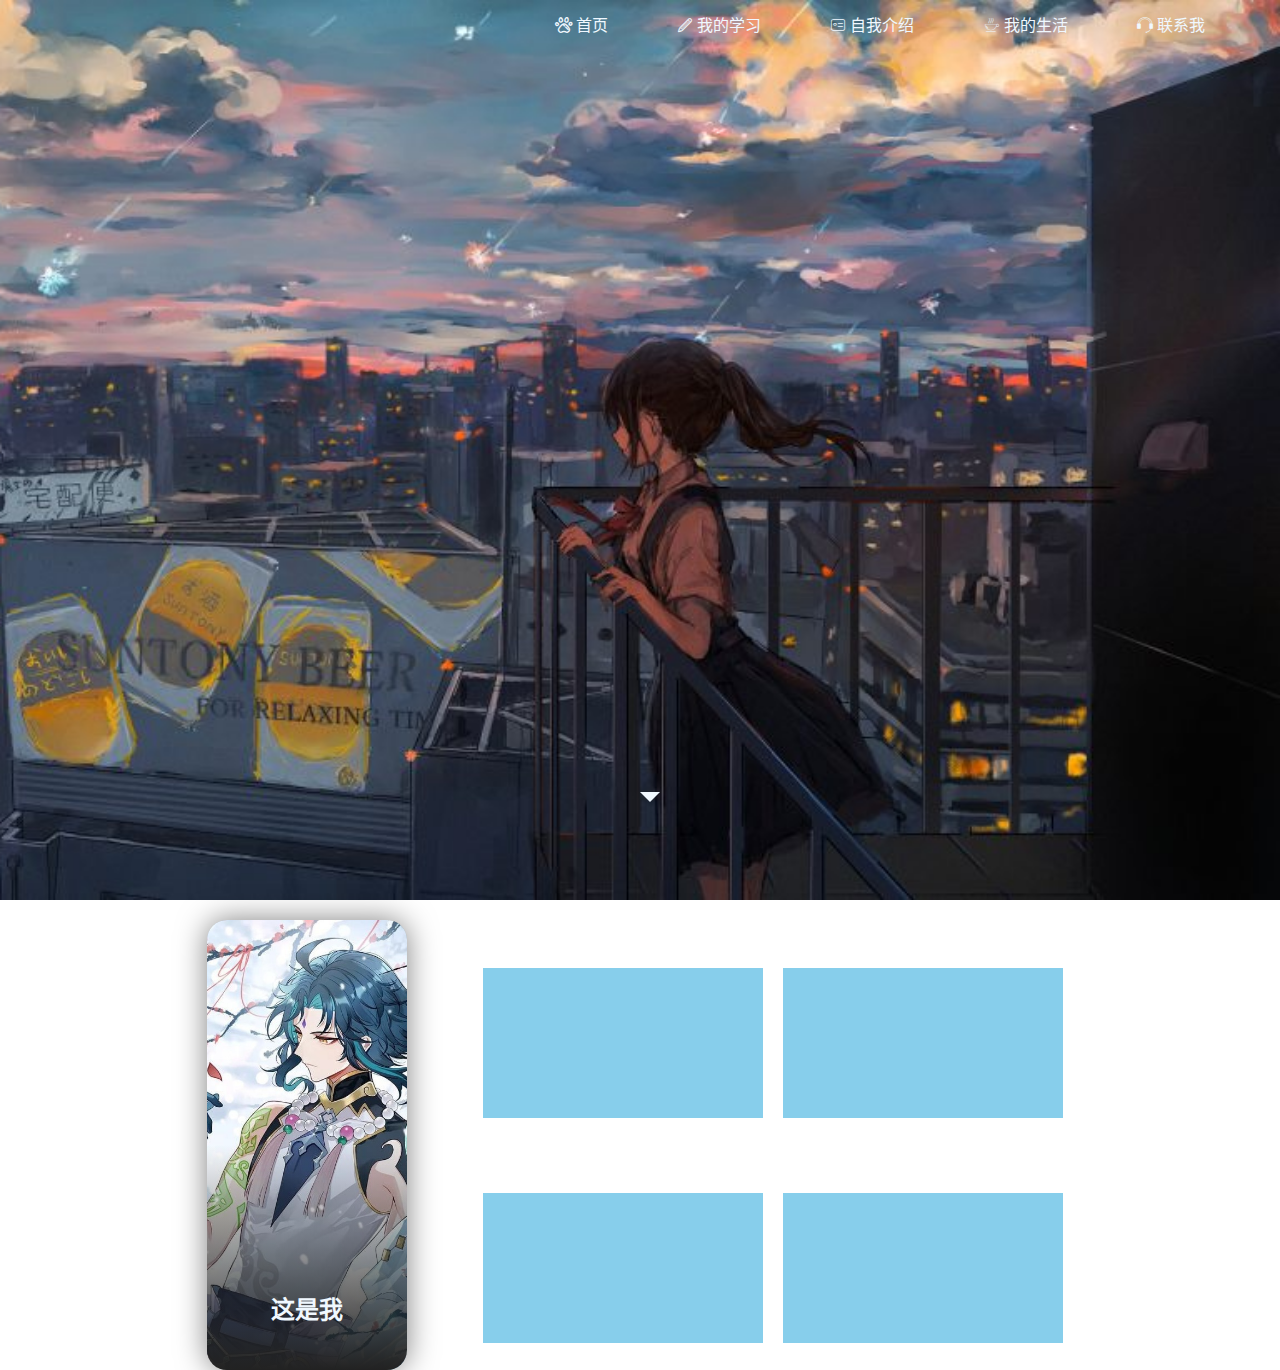
==== index.html @ 5fbb8334 "66" ====
<!DOCTYPE html>
<html lang="zh-cn">

<head>
    <meta charset="UTF-8">
    <meta http-equiv="X-UA-Compatible" content="IE=edge">
    <meta name="viewport" content="width=device-width, initial-scale=1, maximum-scale=1, minimum-scale=1, user-scalable=no, minimal-ui">
    <title>伊卡黑猫窝</title>
    <link rel="shortcut icon" href="favicon.ico" type="favicon.ico">
    <link rel="stylesheet" href="font/iconfont.css">
    <link rel="stylesheet" href="css/index.css">
    <link rel="stylesheet" href="css/Initialization.css">
</head>

<body>
    <div class="homePagebj">
        <header>
            <div class="nav headerTypeArea">
                <div class="logo">
                    <h1>
                        <a href="index.html">伊卡</a>
                    </h1>
                </div>
                <ul class="bar">
                    <li class="iconfont icon-a-zu33">
                        <a href="#">首页</a>
                    </li>
                    <li class="iconfont icon-dati">
                        <a href="#">我的学习</a>
                    </li>
                    <li class="iconfont icon-jieshao">
                        <a href="#">自我介绍</a>
                    </li>
                    <li class="iconfont icon-shenghuo
                    ">
                        <a href="#">我的生活</a>
                    </li>
                    <li class="iconfont icon-lianxiwomen
                    ">
                        <a href="#">联系我</a>
                    </li>
                </ul>
                <div class="phone iconfont">&#xe600;</div>
                <ul class="bar2">
                    <div class="user"></div>
                    <li class="iconfont icon-a-zu33">
                        <a href="#">首页</a>
                    </li>
                    <li class="iconfont icon-dati">
                        <a href="#">我的学习</a>
                    </li>
                    <li class="iconfont icon-jieshao">
                        <a href="#">自我介绍</a>
                    </li>
                    <li class="iconfont icon-shenghuo">
                        <a href="#">我的生活</a>
                    </li>
                    <li class="iconfont icon-lianxiwomen">
                        <a href="#">联系我</a>
                    </li>
                </ul>
            </div>
        </header>
        <div class="drop-down"></div>
    </div>
    <main>
        <div class="myself typeArea">
            <div class="card">
                <div class="photo">
                    <img src="images/xiao.jpg" alt=""></div>
                <h2>这是我</h2>
                <h3>护法夜叉大将·魈</h3>
                <p>魈，米哈游出品的游戏《原神》及其衍生作品中的角色，守护璃月港的“三眼五显仙人”之一，妙称“护法夜叉大将”。虽然外表看起来是一个少年人，但一些有关他的传说，已在古卷中流传千年</p>
            </div>
            <div class="information">
                <div class="name"></div>
                <div class="age"></div>
                <div class="location"></div>
                <div class="hobby"></div>
            </div>
        </div>
    </main>
    <footer></footer>
</body>

</html>
---- font/iconfont.css ----
@font-face {
    font-family: "iconfont";
    /* Project id 3209487 */
    src: url('iconfont.woff2?t=1646034906752') format('woff2'), url('iconfont.woff?t=1646034906752') format('woff'), url('iconfont.ttf?t=1646034906752') format('truetype');
}

.iconfont {
    font-family: "iconfont" !important;
    font-size: 16px;
    font-style: normal;
    color: aliceblue;
    -webkit-font-smoothing: antialiased;
    -moz-osx-font-smoothing: grayscale;
}

.icon-claw:before {
    content: "\e600";
}

.icon-lianxiwomen:before {
    content: "\e675";
}

.icon-shenghuo:before {
    content: "\e605";
}

.icon-jieshao:before {
    content: "\e618";
}

.icon-dati:before {
    content: "\e60e";
}

.icon-a-zu33:before {
    content: "\e60a";
}
---- css/index.css ----
.homePagebj {
            position: relative;
            width: 100%;
            height: 100%;
            background: url(../images/homePageBj.jpg) no-repeat 100% 100%/cover;
        }
        
        header {
            height: 50px;
            width: 100%;
        }
        
        header .nav {
            display: flex;
            justify-content: space-between;
            height: 100%;
            margin: 0 auto;
        }
        
        header .logo {
            position: relative;
            width: 15%;
            height: 100%;
        }
        
        header .logo h1 {
            height: 100%;
        }
        
        header .logo h1 a {
            display: block;
            width: 175px;
            height: 100%;
            font-size: 0;
            background: url(../images/伊卡の窝.png)no-repeat 100% 100% /cover fixed;
        }
        
        header .logo::after {
            content: '欢迎来伊卡の窝~';
            position: absolute;
            top: 0;
            left: 100%;
            width: 175px;
            height: 100%;
            text-align: center;
            line-height: 50px;
            color: aliceblue;
            transition: all 10s;
            display: none;
        }
        
        header .logo:hover::after {
            display: inline-block;
        }
        
        header .bar {
            display: flex;
            justify-content: space-around;
            width: 60%;
        }
        
        header .bar li {
            padding: 0 5px;
            transition: 0.5s all;
        }
        
        header .bar a {
            display: inline-block;
            height: 100%;
            line-height: 50px;
            color: aliceblue;
        }
        
        header .bar li:hover {
            background-color: rgba(255, 235, 205, 0.308);
            border-bottom: 3px solid rgba(255, 255, 0, 0.753);
        }
        
        .drop-down {
            position: absolute;
            top: 88%;
            left: 50%;
            width: 0;
            height: 0;
            border: 10px solid transparent;
            border-bottom: none;
            border-top-color: aliceblue;
            animation: move 1.5s linear 0.5s infinite alternate;
        }
        
        @keyframes move {
            0% {
                transform: translate(0, 0);
            }
            50% {
                transform: translate(0, 50px);
            }
            100% {
                transform: translate(0, 0);
            }
        }
        
        .phone {
            line-height: 35px;
            font-size: 25px;
            display: none;
        }
        
        .bar2 {
            position: absolute;
            left: -999999px;
        }
        
        main .myself {
            display: flex;
            justify-content: space-evenly;
            flex-wrap: wrap;
            height: 450px;
            margin-top: 20px;
        }
        
        .card {
            position: relative;
            display: flex;
            flex-wrap: wrap;
            justify-content: center;
            /*不让其挤压*/
            flex-shrink: 0;
            width: 200px;
            height: 100%;
            color: aliceblue;
            background-color: darkgrey;
            overflow: hidden;
            border-radius: 20px;
            box-shadow: 0 0 30px rgba(0, 0, 0, .5);
        }
        
        .card .photo {
            position: absolute;
            top: 0;
            width: 100%;
            height: 100%;
            overflow: hidden;
            transition: 0.5s;
        }
        
        .card .photo::before {
            content: '';
            position: absolute;
            top: 0;
            left: 0;
            width: 100%;
            height: 100%;
            background: linear-gradient(to bottom, transparent 50%, #222);
        }
        
        .myself .card .photo img {
            width: 100%;
            height: 100%;
            object-fit: cover;
        }
        
        .card:hover .photo {
            top: 30px;
            width: 120px;
            height: 120px;
            border-radius: 50%;
            box-shadow: 0 0 20px rgba(0, 0, 0, .8);
        }
        
        .card h2 {
            position: absolute;
            top: 370px;
            transition: .5s;
        }
        
        .card:hover h2 {
            top: 170px;
        }
        
        .card h3 {
            margin-top: 220px;
            width: 80%;
            border-bottom: 2px solid rgba(255, 255, 255, .3);
            font-size: 20px;
            text-align: center;
            margin-bottom: 20px;
            padding-bottom: 20px;
        }
        
        .card p {
            width: 90%;
            text-indent: 20px;
            font-size: 16px;
        }
        
        .information {
            display: flex;
            flex-wrap: wrap;
            justify-content: space-around;
            align-content: space-around;
            width: 600px;
        }
        
        .myself .name,
        .myself .age,
        .myself .location,
        .myself .hobby {
            width: 280px;
            height: 150px;
            background-color: skyblue;
            margin-top: 20px;
        }
---- css/Initialization.css ----
body,
html,
ul,
li,
ol,
p,
span,
a,
div,
em,
i,
form,
input,
label,
h1,
h2,
h3 {
    margin: 0;
    padding: 0;
    box-sizing: border-box;
}

body,
html {
    width: 100%;
    height: 100%;
}

li {
    list-style: none;
}

img {
    display: block;
    width: 100%;
    height: auto;
    border: 0;
}

a {
    text-decoration: none;
}

@media screen and (max-width: 767px) {
    .headerTypeArea {
        width: 100%;
    }
    .typeArea {
        width: 100%;
        margin: 0 auto;
    }
    header .bar {
        display: none;
    }
    header .nav {
        display: flex;
        justify-content: space-between;
        align-items: center;
        height: 100%;
        margin: 0 auto;
    }
    .phone {
        display: block;
        color: aquamarine;
        margin-right: 30px;
    }
    .phone:hover+.bar2 {
        left: 0;
        width: 75%;
    }
    .bar2 {
        display: flex;
        flex-direction: column;
        align-items: center;
        justify-content: space-around;
        align-content: stretch;
        position: absolute;
        top: 0;
        left: -20%;
        width: 0%;
        height: 100%;
        background-color: rgb(170, 243, 1);
        overflow: hidden;
        transition: width 0.5s ease;
        z-index: 55;
    }
    .bar2 li {
        overflow: hidden;
    }
    .user {
        width: 100px;
        height: 100px;
        margin: 0;
        background-color: skyblue;
        border-radius: 50%;
    }
    header .logo::after {
        left: 0;
        top: 100%;
    }
}


/* 小屏幕 */

@media screen and (min-width: 768px) {
    .headerTypeArea {
        width: 768px;
    }
    .typeArea {
        width: 700px;
        margin: 0 auto;
    }
}


/* 中等屏幕 */

@media screen and (min-width: 992px) {
    .headerTypeArea {
        width: 992px;
    }
    .typeArea {
        width: 900px;
        margin: 0 auto;
    }
}


/* 大屏幕 */

@media screen and (min-width: 1200px) {
    .headerTypeArea {
        width: 1200px;
    }
    .typeArea {
        width: 1000px;
        margin: 0 auto;
    }
}
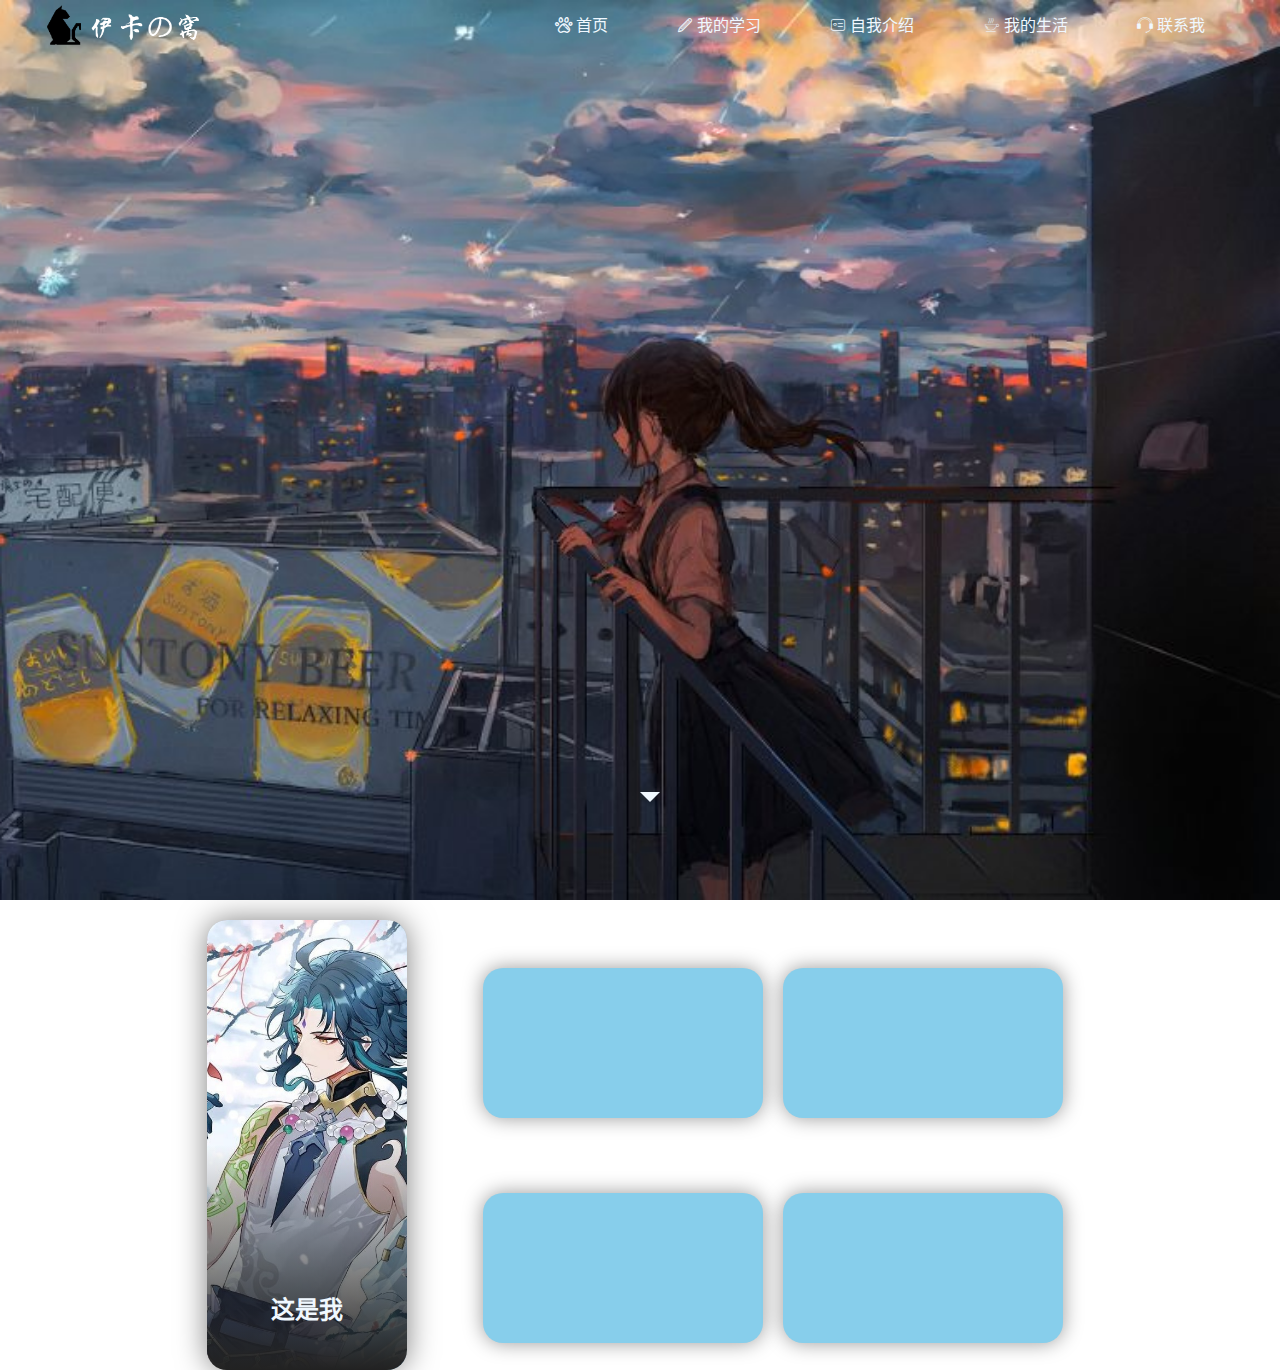
==== commit e36c1e5e: "响应式部分css添加" ====
--- a/index.html
+++ b/index.html
@@ -10,10 +10,13 @@
     <link rel="stylesheet" href="font/iconfont.css">
     <link rel="stylesheet" href="css/index.css">
     <link rel="stylesheet" href="css/Initialization.css">
+    <link rel="stylesheet" href="css/index(响应式部分代码).css">
 </head>
 
 <body>
+    <!-- 初始界面 -->
     <div class="homePagebj">
+        <!-- 导航栏部分 -->
         <header>
             <div class="nav headerTypeArea">
                 <div class="logo">
@@ -40,7 +43,9 @@
                         <a href="#">联系我</a>
                     </li>
                 </ul>
+                <!-- 手机猫爪导航栏 -->
                 <div class="phone iconfont">&#xe600;</div>
+                <!-- 手机的导航栏 -->
                 <ul class="bar2">
                     <div class="user"></div>
                     <li class="iconfont icon-a-zu33">
@@ -64,6 +69,7 @@
         <div class="drop-down"></div>
     </div>
     <main>
+        <!-- 个人介绍模块 -->
         <div class="myself typeArea">
             <div class="card">
                 <div class="photo">
--- a/css/index.css
+++ b/css/index.css
@@ -1,8 +1,10 @@
+        /* 初始页面 */
+        
         .homePagebj {
             position: relative;
             width: 100%;
             height: 100%;
-            background: url(../images/homePageBj.jpg) no-repeat 100% 100%/cover;
+            background: url(../images/homePageBj.jpg) no-repeat 100% 100%/cover fixed;
         }
         
         header {
@@ -32,7 +34,7 @@
             width: 175px;
             height: 100%;
             font-size: 0;
-            background: url(../images/伊卡の窝.png)no-repeat 100% 100% /cover fixed;
+            background: url(../images/伊卡の窝.png)no-repeat 100% 100% /cover;
         }
         
         header .logo::after {
@@ -107,9 +109,38 @@
         }
         
         .bar2 {
-            position: absolute;
-            left: -999999px;
-        }
+            display: flex;
+            flex-direction: column;
+            align-items: center;
+            justify-content: space-around;
+            align-content: stretch;
+            position: absolute;
+            top: 0;
+            left: -20%;
+            width: 0%;
+            height: 100%;
+            background-color: rgb(170, 243, 1);
+            overflow: hidden;
+            transition: width 0.5s ease;
+            z-index: 55;
+        }
+        
+        .bar2 {
+            position: fixed;
+        }
+        
+        .bar2 li {
+            overflow: hidden;
+        }
+        
+        .user {
+            width: 100px;
+            height: 100px;
+            margin: 0;
+            background-color: skyblue;
+            border-radius: 50%;
+        }
+        /* 内容的开始 */
         
         main .myself {
             display: flex;
@@ -210,4 +241,6 @@
             height: 150px;
             background-color: skyblue;
             margin-top: 20px;
+            border-radius: 20px;
+            box-shadow: 0 0 20px rgba(0, 0, 0, .4);
         }--- a/css/Initialization.css
+++ b/css/Initialization.css
@@ -39,102 +39,4 @@
 
 a {
     text-decoration: none;
-}
-
-@media screen and (max-width: 767px) {
-    .headerTypeArea {
-        width: 100%;
-    }
-    .typeArea {
-        width: 100%;
-        margin: 0 auto;
-    }
-    header .bar {
-        display: none;
-    }
-    header .nav {
-        display: flex;
-        justify-content: space-between;
-        align-items: center;
-        height: 100%;
-        margin: 0 auto;
-    }
-    .phone {
-        display: block;
-        color: aquamarine;
-        margin-right: 30px;
-    }
-    .phone:hover+.bar2 {
-        left: 0;
-        width: 75%;
-    }
-    .bar2 {
-        display: flex;
-        flex-direction: column;
-        align-items: center;
-        justify-content: space-around;
-        align-content: stretch;
-        position: absolute;
-        top: 0;
-        left: -20%;
-        width: 0%;
-        height: 100%;
-        background-color: rgb(170, 243, 1);
-        overflow: hidden;
-        transition: width 0.5s ease;
-        z-index: 55;
-    }
-    .bar2 li {
-        overflow: hidden;
-    }
-    .user {
-        width: 100px;
-        height: 100px;
-        margin: 0;
-        background-color: skyblue;
-        border-radius: 50%;
-    }
-    header .logo::after {
-        left: 0;
-        top: 100%;
-    }
-}
-
-
-/* 小屏幕 */
-
-@media screen and (min-width: 768px) {
-    .headerTypeArea {
-        width: 768px;
-    }
-    .typeArea {
-        width: 700px;
-        margin: 0 auto;
-    }
-}
-
-
-/* 中等屏幕 */
-
-@media screen and (min-width: 992px) {
-    .headerTypeArea {
-        width: 992px;
-    }
-    .typeArea {
-        width: 900px;
-        margin: 0 auto;
-    }
-}
-
-
-/* 大屏幕 */
-
-@media screen and (min-width: 1200px) {
-    .headerTypeArea {
-        width: 1200px;
-    }
-    .typeArea {
-        width: 1000px;
-        margin: 0 auto;
-    }
 }--- a/css/index(响应式部分代码).css
+++ b/css/index(响应式部分代码).css
@@ -0,0 +1,73 @@
+@media screen and (max-width: 767px) {
+    .headerTypeArea {
+        width: 100%;
+    }
+    .typeArea {
+        width: 100%;
+        margin: 0 auto;
+    }
+    header .bar {
+        display: none;
+    }
+    header .nav {
+        display: flex;
+        justify-content: space-between;
+        align-items: center;
+        height: 50px;
+        margin: 0 auto;
+    }
+    .phone {
+        display: block;
+        position: fixed;
+        right: 0;
+        color: aquamarine;
+        margin-right: 30px;
+    }
+    .phone:hover+.bar2 {
+        left: 0;
+        width: 75%;
+    }
+    header .logo::after {
+        left: 0;
+        top: 100%;
+    }
+}
+
+
+/* 小屏幕 */
+
+@media screen and (min-width: 768px) {
+    .headerTypeArea {
+        width: 768px;
+    }
+    .typeArea {
+        width: 700px;
+        margin: 0 auto;
+    }
+}
+
+
+/* 中等屏幕 */
+
+@media screen and (min-width: 992px) {
+    .headerTypeArea {
+        width: 992px;
+    }
+    .typeArea {
+        width: 900px;
+        margin: 0 auto;
+    }
+}
+
+
+/* 大屏幕 */
+
+@media screen and (min-width: 1200px) {
+    .headerTypeArea {
+        width: 1200px;
+    }
+    .typeArea {
+        width: 1000px;
+        margin: 0 auto;
+    }
+}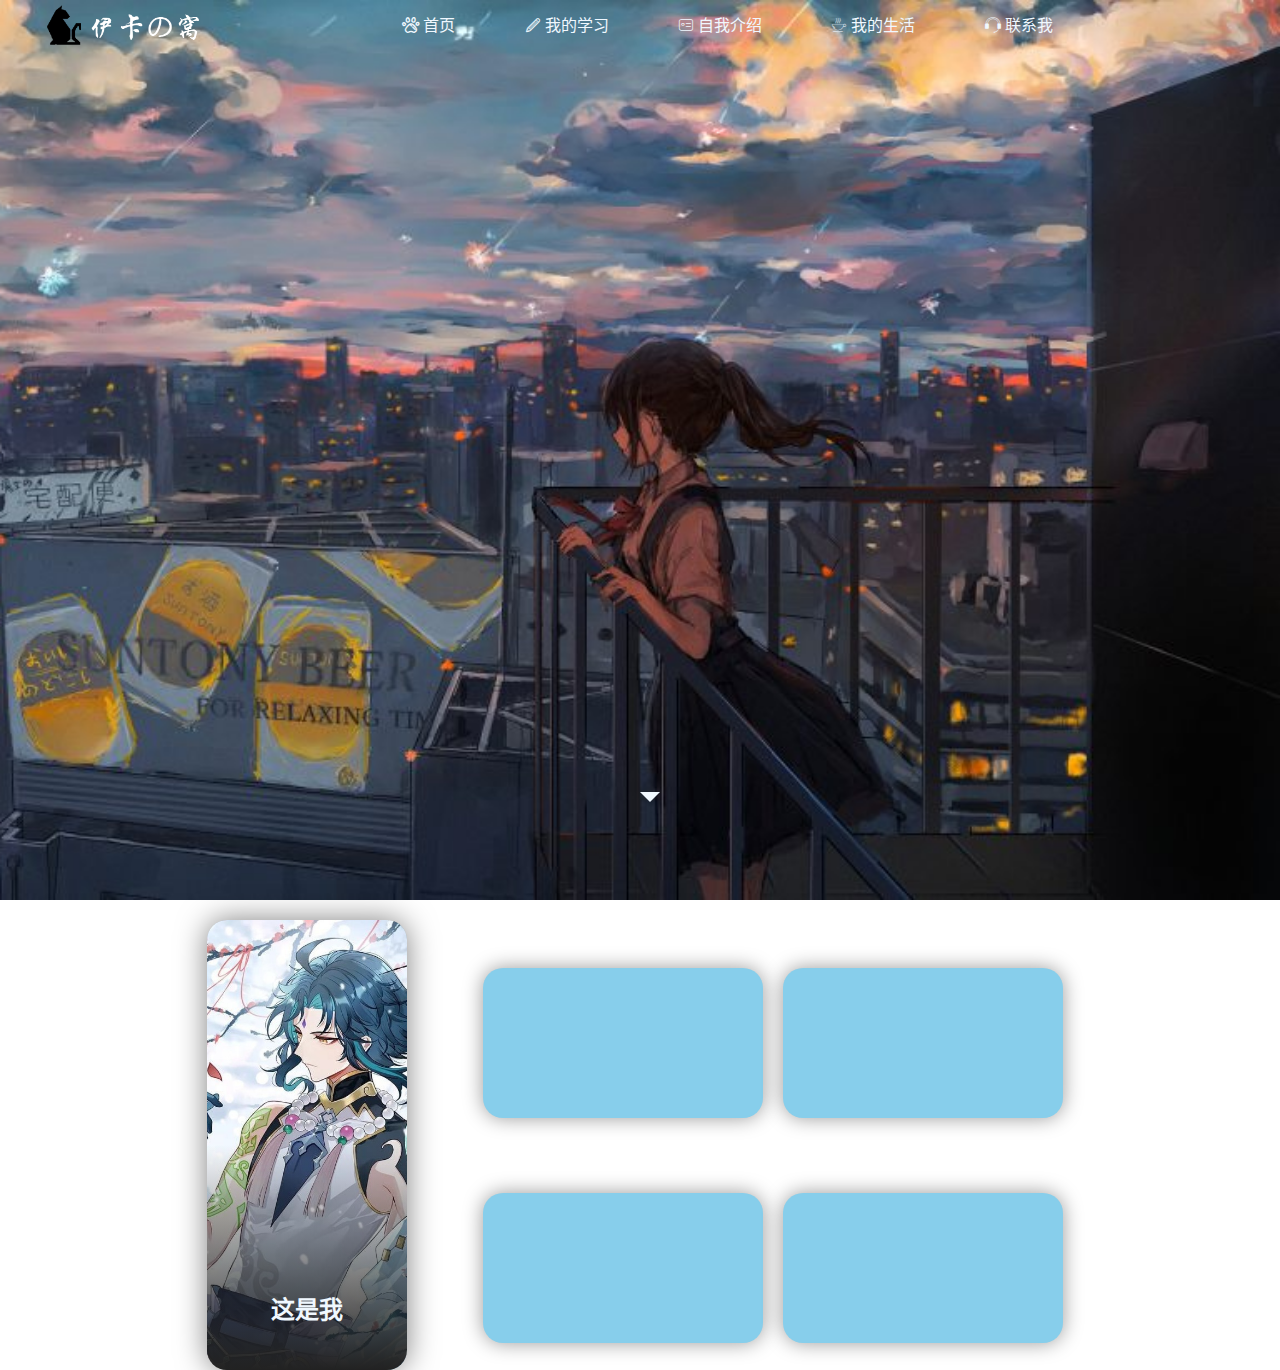
==== commit 632597c4: "1" ====
--- a/index.html
+++ b/index.html
@@ -5,7 +5,7 @@
     <meta charset="UTF-8">
     <meta http-equiv="X-UA-Compatible" content="IE=edge">
     <meta name="viewport" content="width=device-width, initial-scale=1, maximum-scale=1, minimum-scale=1, user-scalable=no, minimal-ui">
-    <title>伊卡黑猫窝</title>
+    <title>伊卡の黑猫窝</title>
     <link rel="shortcut icon" href="favicon.ico" type="favicon.ico">
     <link rel="stylesheet" href="font/iconfont.css">
     <link rel="stylesheet" href="css/index.css">
@@ -15,7 +15,7 @@
 
 <body>
     <!-- 初始界面 -->
-    <div class="homePagebj">
+    <div class="homePagebg">
         <!-- 导航栏部分 -->
         <header>
             <div class="nav headerTypeArea">
@@ -44,12 +44,15 @@
                     </li>
                 </ul>
                 <!-- 手机猫爪导航栏 -->
-                <div class="phone iconfont">&#xe600;</div>
+                <label for="carNav" class="at">
+                    <div class="phone iconfont">&#xe600;</div>
+                </label>
+                <input type="checkbox" id="carNav" style="display: none;">
                 <!-- 手机的导航栏 -->
                 <ul class="bar2">
                     <div class="user"></div>
                     <li class="iconfont icon-a-zu33">
-                        <a href="#">首页</a>
+                        <a href="index.html">首页</a>
                     </li>
                     <li class="iconfont icon-dati">
                         <a href="#">我的学习</a>
--- a/css/index.css
+++ b/css/index.css
@@ -1,6 +1,6 @@
         /* 初始页面 */
         
-        .homePagebj {
+        .homePagebg {
             position: relative;
             width: 100%;
             height: 100%;
@@ -21,7 +21,7 @@
         
         header .logo {
             position: relative;
-            width: 15%;
+            width: 175px;
             height: 100%;
         }
         
@@ -41,13 +41,13 @@
             content: '欢迎来伊卡の窝~';
             position: absolute;
             top: 0;
-            left: 100%;
+            right: -83%;
             width: 175px;
             height: 100%;
             text-align: center;
             line-height: 50px;
             color: aliceblue;
-            transition: all 10s;
+            transition: all 1s;
             display: none;
         }
         
@@ -105,6 +105,10 @@
         .phone {
             line-height: 35px;
             font-size: 25px;
+            position: fixed;
+            right: 0;
+            color: aquamarine;
+            margin-right: 30px;
             display: none;
         }
         
@@ -119,7 +123,7 @@
             left: -20%;
             width: 0%;
             height: 100%;
-            background-color: rgb(170, 243, 1);
+            background-color: rgba(131, 225, 253, .7);
             overflow: hidden;
             transition: width 0.5s ease;
             z-index: 55;
@@ -137,7 +141,7 @@
             width: 100px;
             height: 100px;
             margin: 0;
-            background-color: skyblue;
+            background: url(../images/xiao.jpg)no-repeat 100% 2%/cover;
             border-radius: 50%;
         }
         /* 内容的开始 */
--- a/css/index(响应式部分代码).css
+++ b/css/index(响应式部分代码).css
@@ -18,14 +18,14 @@
     }
     .phone {
         display: block;
-        position: fixed;
-        right: 0;
-        color: aquamarine;
-        margin-right: 30px;
+        z-index: 999;
     }
-    .phone:hover+.bar2 {
+    #carNav:checked+.bar2 {
         left: 0;
         width: 75%;
+    }
+    .at:hover .phone {
+        color: rgb(10, 175, 240);
     }
     header .logo::after {
         left: 0;
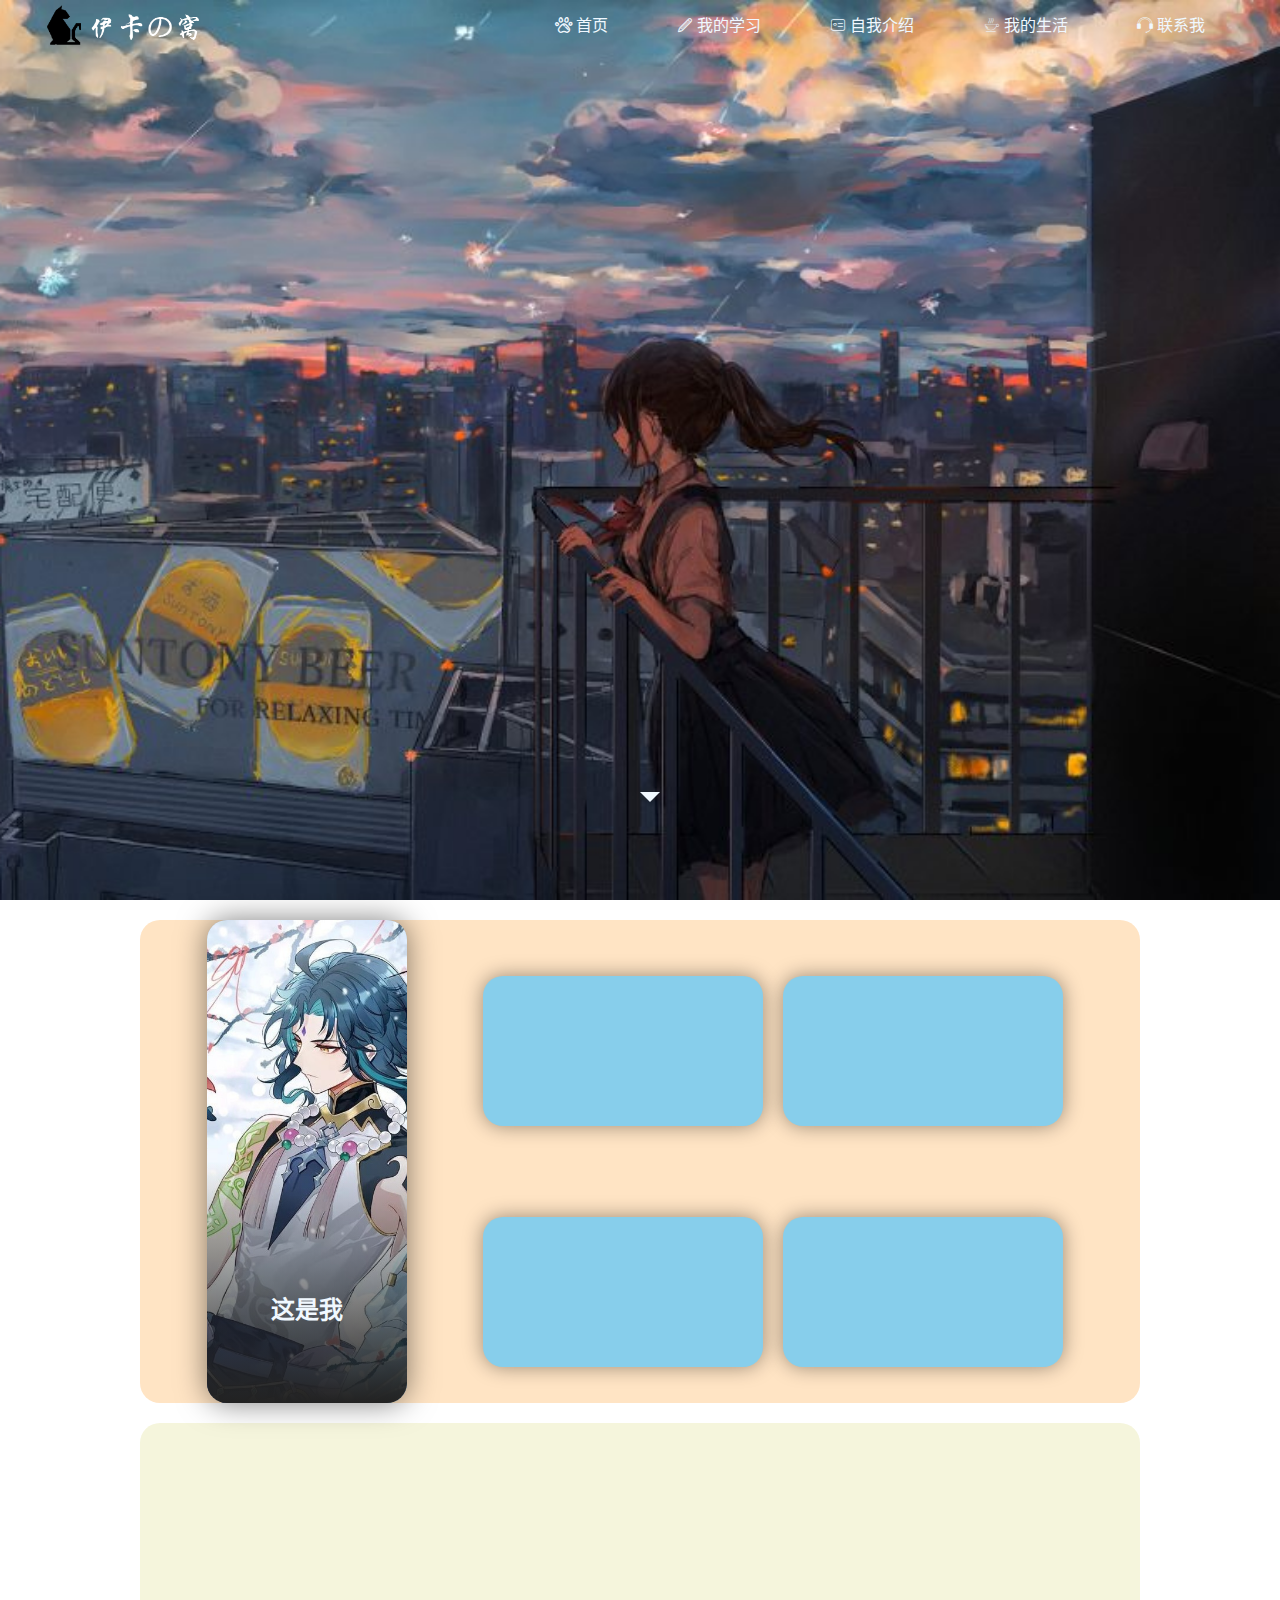
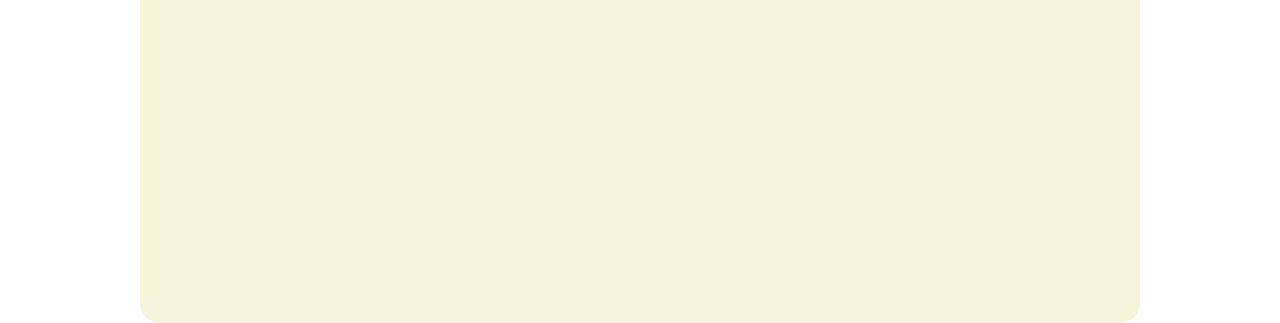
==== commit b4ec0d92: "666" ====
--- a/index.html
+++ b/index.html
@@ -88,6 +88,10 @@
                 <div class="hobby"></div>
             </div>
         </div>
+        <!-- 新闻模块 -->
+        <div class="news typeArea">
+
+        </div>
     </main>
     <footer></footer>
 </body>
--- a/css/index.css
+++ b/css/index.css
@@ -1,250 +1,269 @@
-        /* 初始页面 */
-        
-        .homePagebg {
-            position: relative;
-            width: 100%;
-            height: 100%;
-            background: url(../images/homePageBj.jpg) no-repeat 100% 100%/cover fixed;
-        }
-        
-        header {
-            height: 50px;
-            width: 100%;
-        }
-        
-        header .nav {
-            display: flex;
-            justify-content: space-between;
-            height: 100%;
-            margin: 0 auto;
-        }
-        
-        header .logo {
-            position: relative;
-            width: 175px;
-            height: 100%;
-        }
-        
-        header .logo h1 {
-            height: 100%;
-        }
-        
-        header .logo h1 a {
-            display: block;
-            width: 175px;
-            height: 100%;
-            font-size: 0;
-            background: url(../images/伊卡の窝.png)no-repeat 100% 100% /cover;
-        }
-        
-        header .logo::after {
-            content: '欢迎来伊卡の窝~';
-            position: absolute;
-            top: 0;
-            right: -83%;
-            width: 175px;
-            height: 100%;
-            text-align: center;
-            line-height: 50px;
-            color: aliceblue;
-            transition: all 1s;
-            display: none;
-        }
-        
-        header .logo:hover::after {
-            display: inline-block;
-        }
-        
-        header .bar {
-            display: flex;
-            justify-content: space-around;
-            width: 60%;
-        }
-        
-        header .bar li {
-            padding: 0 5px;
-            transition: 0.5s all;
-        }
-        
-        header .bar a {
-            display: inline-block;
-            height: 100%;
-            line-height: 50px;
-            color: aliceblue;
-        }
-        
-        header .bar li:hover {
-            background-color: rgba(255, 235, 205, 0.308);
-            border-bottom: 3px solid rgba(255, 255, 0, 0.753);
-        }
-        
-        .drop-down {
-            position: absolute;
-            top: 88%;
-            left: 50%;
-            width: 0;
-            height: 0;
-            border: 10px solid transparent;
-            border-bottom: none;
-            border-top-color: aliceblue;
-            animation: move 1.5s linear 0.5s infinite alternate;
-        }
-        
-        @keyframes move {
-            0% {
-                transform: translate(0, 0);
-            }
-            50% {
-                transform: translate(0, 50px);
-            }
-            100% {
-                transform: translate(0, 0);
-            }
-        }
-        
-        .phone {
-            line-height: 35px;
-            font-size: 25px;
-            position: fixed;
-            right: 0;
-            color: aquamarine;
-            margin-right: 30px;
-            display: none;
-        }
-        
-        .bar2 {
-            display: flex;
-            flex-direction: column;
-            align-items: center;
-            justify-content: space-around;
-            align-content: stretch;
-            position: absolute;
-            top: 0;
-            left: -20%;
-            width: 0%;
-            height: 100%;
-            background-color: rgba(131, 225, 253, .7);
-            overflow: hidden;
-            transition: width 0.5s ease;
-            z-index: 55;
-        }
-        
-        .bar2 {
-            position: fixed;
-        }
-        
-        .bar2 li {
-            overflow: hidden;
-        }
-        
-        .user {
-            width: 100px;
-            height: 100px;
-            margin: 0;
-            background: url(../images/xiao.jpg)no-repeat 100% 2%/cover;
-            border-radius: 50%;
-        }
-        /* 内容的开始 */
-        
-        main .myself {
-            display: flex;
-            justify-content: space-evenly;
-            flex-wrap: wrap;
-            height: 450px;
-            margin-top: 20px;
-        }
-        
-        .card {
-            position: relative;
-            display: flex;
-            flex-wrap: wrap;
-            justify-content: center;
-            /*不让其挤压*/
-            flex-shrink: 0;
-            width: 200px;
-            height: 100%;
-            color: aliceblue;
-            background-color: darkgrey;
-            overflow: hidden;
-            border-radius: 20px;
-            box-shadow: 0 0 30px rgba(0, 0, 0, .5);
-        }
-        
-        .card .photo {
-            position: absolute;
-            top: 0;
-            width: 100%;
-            height: 100%;
-            overflow: hidden;
-            transition: 0.5s;
-        }
-        
-        .card .photo::before {
-            content: '';
-            position: absolute;
-            top: 0;
-            left: 0;
-            width: 100%;
-            height: 100%;
-            background: linear-gradient(to bottom, transparent 50%, #222);
-        }
-        
-        .myself .card .photo img {
-            width: 100%;
-            height: 100%;
-            object-fit: cover;
-        }
-        
-        .card:hover .photo {
-            top: 30px;
-            width: 120px;
-            height: 120px;
-            border-radius: 50%;
-            box-shadow: 0 0 20px rgba(0, 0, 0, .8);
-        }
-        
-        .card h2 {
-            position: absolute;
-            top: 370px;
-            transition: .5s;
-        }
-        
-        .card:hover h2 {
-            top: 170px;
-        }
-        
-        .card h3 {
-            margin-top: 220px;
-            width: 80%;
-            border-bottom: 2px solid rgba(255, 255, 255, .3);
-            font-size: 20px;
-            text-align: center;
-            margin-bottom: 20px;
-            padding-bottom: 20px;
-        }
-        
-        .card p {
-            width: 90%;
-            text-indent: 20px;
-            font-size: 16px;
-        }
-        
-        .information {
-            display: flex;
-            flex-wrap: wrap;
-            justify-content: space-around;
-            align-content: space-around;
-            width: 600px;
-        }
-        
-        .myself .name,
-        .myself .age,
-        .myself .location,
-        .myself .hobby {
-            width: 280px;
-            height: 150px;
-            background-color: skyblue;
-            margin-top: 20px;
-            border-radius: 20px;
-            box-shadow: 0 0 20px rgba(0, 0, 0, .4);
-        }+            /* 初始页面 */
+            
+            .homePagebg {
+                position: relative;
+                width: 100%;
+                height: 100%;
+                background: url(../images/homePageBj.jpg) no-repeat 100% 100%/cover fixed;
+            }
+            
+            header {
+                height: 50px;
+                width: 100%;
+            }
+            
+            header .nav {
+                display: flex;
+                justify-content: space-between;
+                height: 100%;
+                margin: 0 auto;
+            }
+            
+            header .logo {
+                position: relative;
+                width: 175px;
+                height: 100%;
+            }
+            
+            header .logo h1 {
+                height: 100%;
+            }
+            
+            header .logo h1 a {
+                display: block;
+                width: 175px;
+                height: 100%;
+                font-size: 0;
+                background: url(../images/伊卡の窝.png)no-repeat 100% 100% /cover;
+            }
+            
+            header .logo::after {
+                content: '欢迎来伊卡の窝~';
+                position: absolute;
+                top: 0;
+                right: -83%;
+                width: 175px;
+                height: 100%;
+                text-align: center;
+                line-height: 50px;
+                color: aliceblue;
+                transition: all 1s;
+                display: none;
+            }
+            
+            header .logo:hover::after {
+                display: inline-block;
+            }
+            
+            header .bar {
+                display: flex;
+                justify-content: space-around;
+                width: 60%;
+            }
+            
+            header .bar li {
+                padding: 0 5px;
+                transition: 0.5s all;
+            }
+            
+            header .bar a {
+                display: inline-block;
+                height: 100%;
+                line-height: 50px;
+                color: aliceblue;
+            }
+            
+            header .bar li:hover {
+                background-color: rgba(255, 235, 205, 0.308);
+                border-bottom: 3px solid rgba(255, 255, 0, 0.753);
+            }
+            
+            .at {
+                display: none;
+            }
+            
+            .drop-down {
+                position: absolute;
+                top: 88%;
+                left: 50%;
+                width: 0;
+                height: 0;
+                border: 10px solid transparent;
+                border-bottom: none;
+                border-top-color: aliceblue;
+                animation: move 1.5s linear 0.5s infinite alternate;
+            }
+            
+            @keyframes move {
+                0% {
+                    transform: translate(0, 0);
+                }
+                50% {
+                    transform: translate(0, 50px);
+                }
+                100% {
+                    transform: translate(0, 0);
+                }
+            }
+            
+            .phone {
+                line-height: 50px;
+                font-size: 25px;
+                position: fixed;
+                top: 0;
+                right: 0;
+                color: aquamarine;
+                margin-right: 30px;
+                display: none;
+            }
+            
+            .bar2 {
+                display: flex;
+                flex-direction: column;
+                align-items: center;
+                justify-content: space-around;
+                align-content: stretch;
+                position: absolute;
+                top: 0;
+                left: -20%;
+                width: 0%;
+                height: 100%;
+                background-color: rgba(131, 225, 253, .7);
+                overflow: hidden;
+                transition: width 0.5s ease;
+                z-index: 55;
+            }
+            
+            .bar2 {
+                position: fixed;
+            }
+            
+            .bar2 li {
+                overflow: hidden;
+            }
+            
+            .user {
+                width: 100px;
+                height: 100px;
+                margin: 0;
+                background: url(../images/xiao.jpg)no-repeat 100% 2%/cover;
+                border-radius: 50%;
+            }
+            /* 内容的开始 */
+            
+            main {
+                /* display: flex;*/
+            }
+            
+            main .myself {
+                display: flex;
+                justify-content: space-evenly;
+                align-content: space-around;
+                flex-wrap: wrap;
+                height: 450px;
+                margin-top: 20px;
+                background-color: bisque;
+                border-radius: 20px;
+            }
+            
+            .card {
+                position: relative;
+                display: flex;
+                flex-wrap: wrap;
+                justify-content: center;
+                /*不让其挤压*/
+                flex-shrink: 0;
+                width: 200px;
+                height: 95%;
+                color: aliceblue;
+                background-color: darkgrey;
+                overflow: hidden;
+                border-radius: 20px;
+                box-shadow: 0 0 30px rgba(0, 0, 0, .5);
+            }
+            
+            .card .photo {
+                position: absolute;
+                top: 0;
+                width: 100%;
+                height: 100%;
+                overflow: hidden;
+                transition: 0.5s;
+            }
+            
+            .card .photo::before {
+                content: '';
+                position: absolute;
+                top: 0;
+                left: 0;
+                width: 100%;
+                height: 100%;
+                background: linear-gradient(to bottom, transparent 50%, #222);
+            }
+            
+            .myself .card .photo img {
+                width: 100%;
+                height: 100%;
+                object-fit: cover;
+            }
+            
+            .card:hover .photo {
+                top: 30px;
+                width: 120px;
+                height: 120px;
+                border-radius: 50%;
+                box-shadow: 0 0 20px rgba(0, 0, 0, .8);
+            }
+            
+            .card h2 {
+                position: absolute;
+                top: 370px;
+                transition: .5s;
+            }
+            
+            .card:hover h2 {
+                top: 170px;
+            }
+            
+            .card h3 {
+                margin-top: 220px;
+                width: 80%;
+                border-bottom: 2px solid rgba(255, 255, 255, .3);
+                font-size: 20px;
+                text-align: center;
+                margin-bottom: 20px;
+                padding-bottom: 20px;
+            }
+            
+            .card p {
+                width: 90%;
+                text-indent: 20px;
+                font-size: 16px;
+            }
+            
+            .information {
+                display: flex;
+                flex-wrap: wrap;
+                justify-content: space-around;
+                align-content: space-around;
+                width: 600px;
+            }
+            
+            .myself .name,
+            .myself .age,
+            .myself .location,
+            .myself .hobby {
+                width: 280px;
+                height: 150px;
+                background-color: skyblue;
+                margin-top: 20px;
+                border-radius: 20px;
+                box-shadow: 0 0 20px rgba(0, 0, 0, .4);
+            }
+            
+            main .news {
+                height: 500px;
+                background-color: beige;
+                border-radius: 20px;
+                margin-top: 20px;
+            }--- a/css/index(响应式部分代码).css
+++ b/css/index(响应式部分代码).css
@@ -5,6 +5,9 @@
     .typeArea {
         width: 100%;
         margin: 0 auto;
+    }
+    .homePagebg {
+        background: url(../images/homePageBj.jpg) no-repeat 59% 100%/cover fixed;
     }
     header .bar {
         display: none;
@@ -24,12 +27,19 @@
         left: 0;
         width: 75%;
     }
+    .at {
+        display: block;
+    }
     .at:hover .phone {
         color: rgb(10, 175, 240);
     }
     header .logo::after {
         left: 0;
         top: 100%;
+    }
+    main .myself {
+        align-content: flex-start;
+        height: 100%;
     }
 }
 
@@ -44,6 +54,10 @@
         width: 700px;
         margin: 0 auto;
     }
+    main .myself {
+        align-content: flex-start;
+        height: 100%;
+    }
 }
 
 
@@ -56,6 +70,10 @@
     .typeArea {
         width: 900px;
         margin: 0 auto;
+    }
+    main .myself {
+        align-content: flex-start;
+        height: 100%;
     }
 }
 
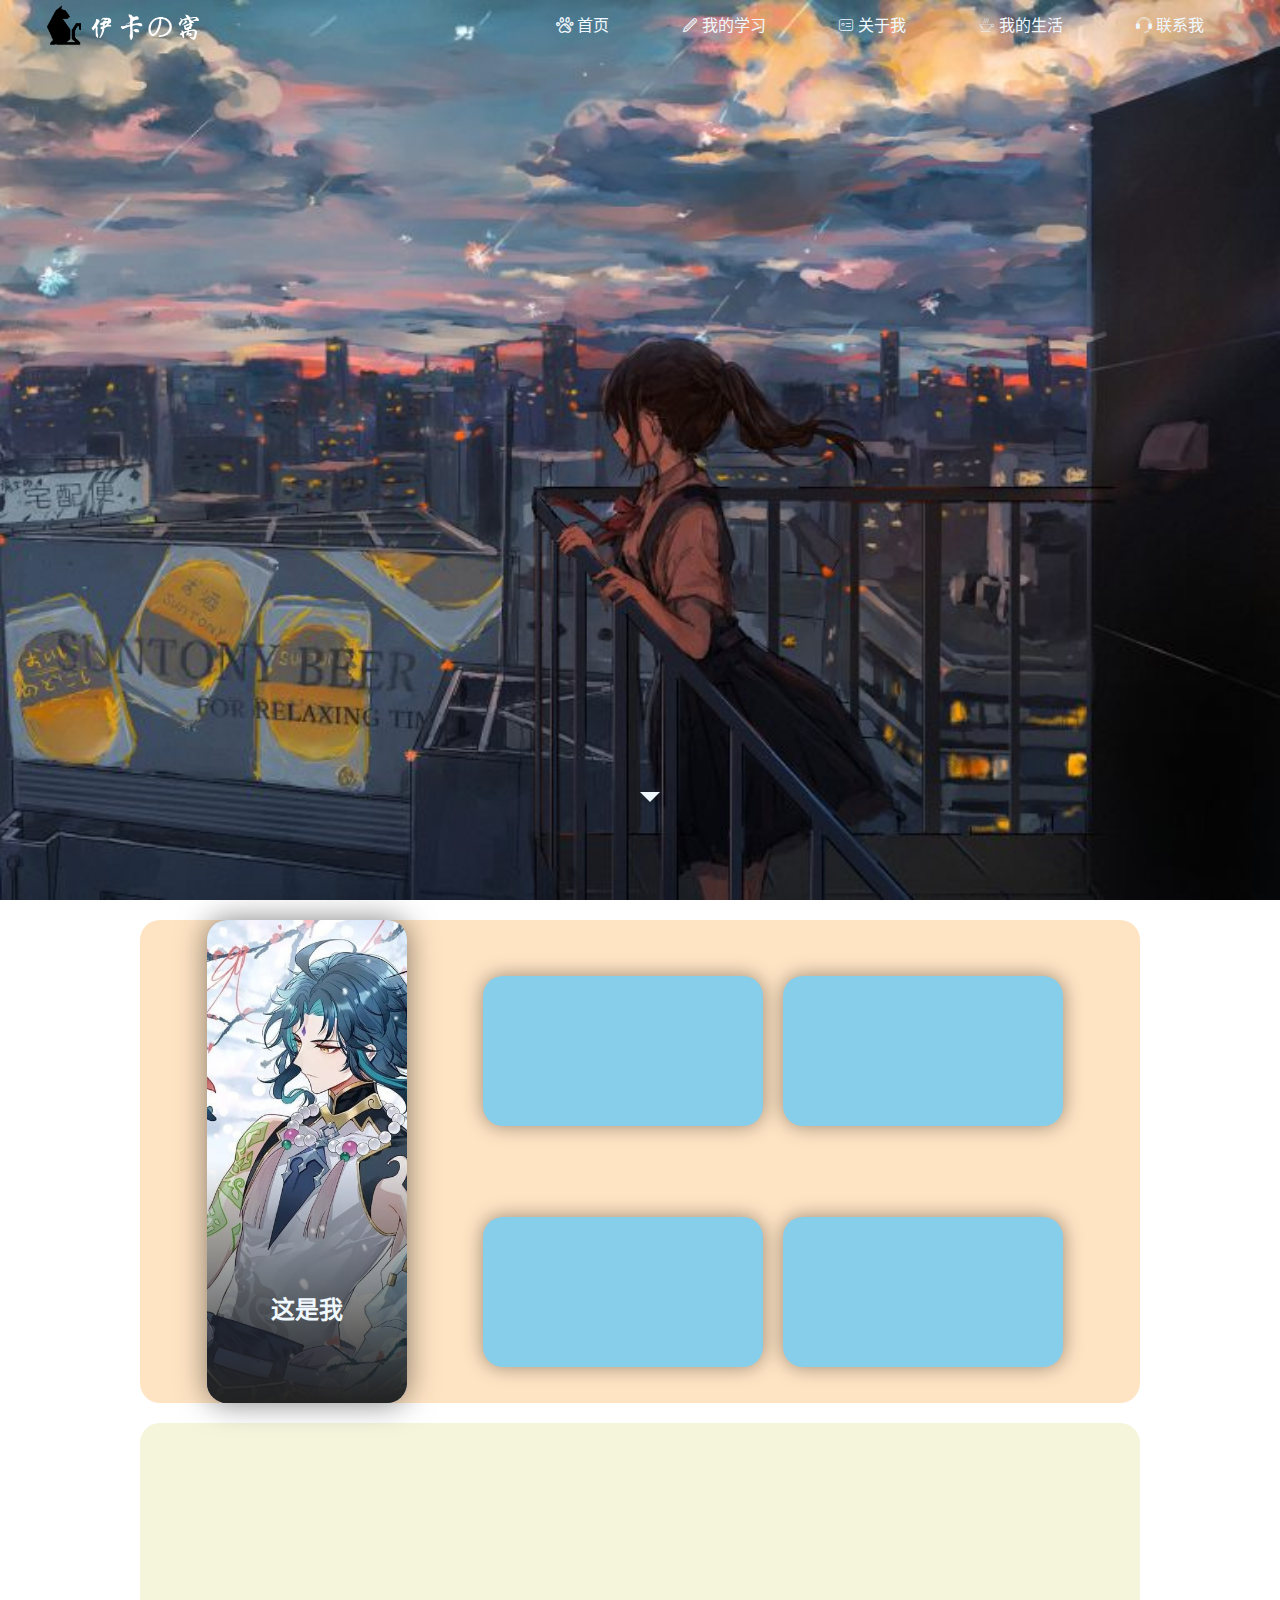
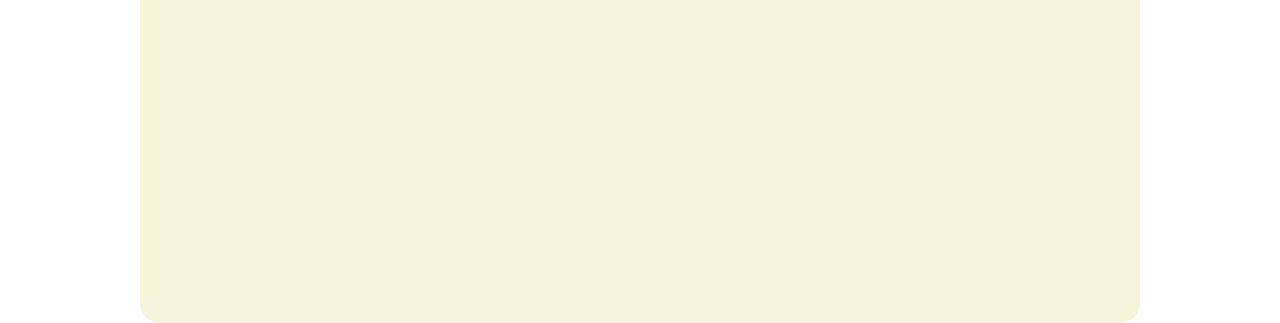
==== commit ae235e1c: "aboutMe.html" ====
--- a/index.html
+++ b/index.html
@@ -32,7 +32,7 @@
                         <a href="#">我的学习</a>
                     </li>
                     <li class="iconfont icon-jieshao">
-                        <a href="#">自我介绍</a>
+                        <a href="html/aboutMe.html">关于我</a>
                     </li>
                     <li class="iconfont icon-shenghuo
                     ">
@@ -58,7 +58,7 @@
                         <a href="#">我的学习</a>
                     </li>
                     <li class="iconfont icon-jieshao">
-                        <a href="#">自我介绍</a>
+                        <a href="#">关于我</a>
                     </li>
                     <li class="iconfont icon-shenghuo">
                         <a href="#">我的生活</a>
--- a/css/index(响应式部分代码).css
+++ b/css/index(响应式部分代码).css
@@ -19,6 +19,21 @@
         height: 50px;
         margin: 0 auto;
     }
+    header .nav .bar2 li {
+        height: 8%;
+        width: 70%;
+        text-align: center;
+        border-bottom: 1px solid aquamarine;
+    }
+    header .nav .bar2 li a {
+        display: block;
+        width: 100%;
+        height: 100%;
+    }
+    header .nav .bar2 li:hover {
+        background-color: cadetblue;
+        border-bottom: 1px solid rgb(247, 126, 126);
+    }
     .phone {
         display: block;
         z-index: 999;
@@ -33,10 +48,10 @@
     .at:hover .phone {
         color: rgb(10, 175, 240);
     }
-    header .logo::after {
+    /* header .logo::after {
         left: 0;
         top: 100%;
-    }
+    } */
     main .myself {
         align-content: flex-start;
         height: 100%;
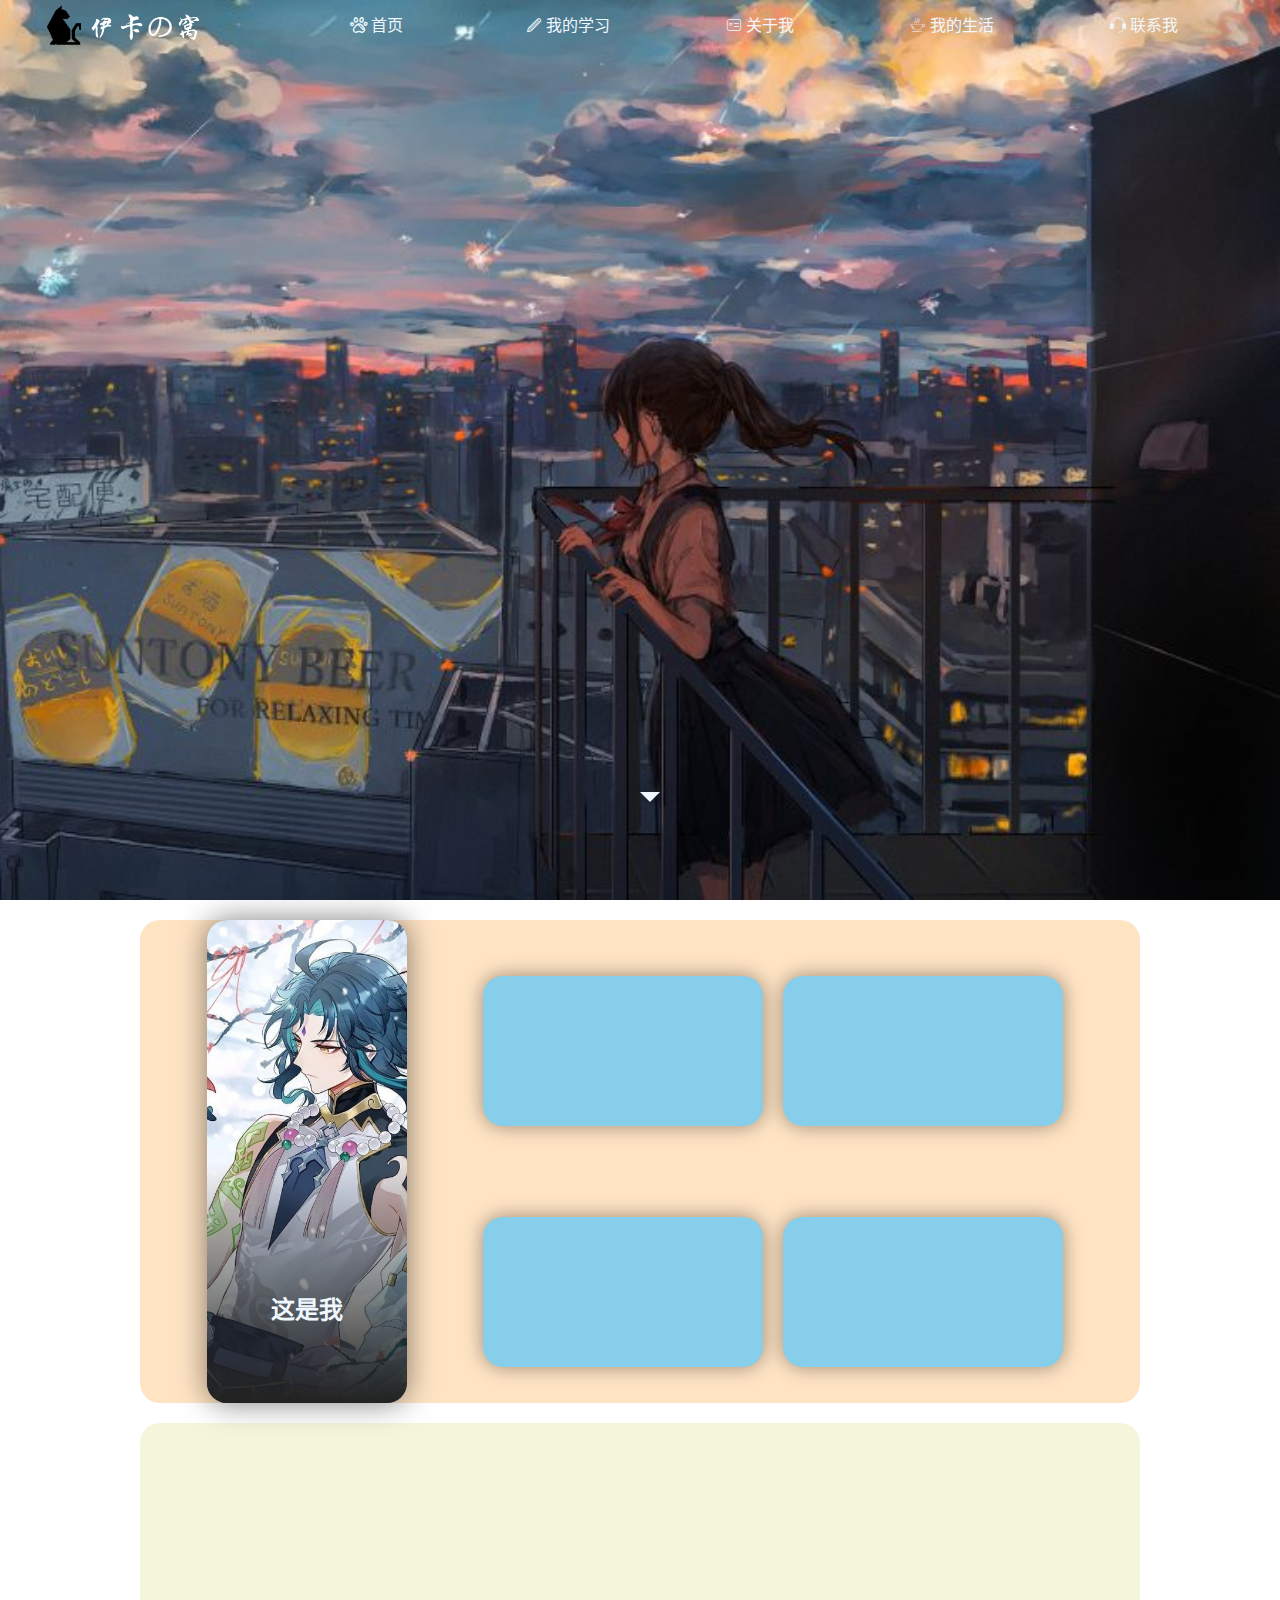
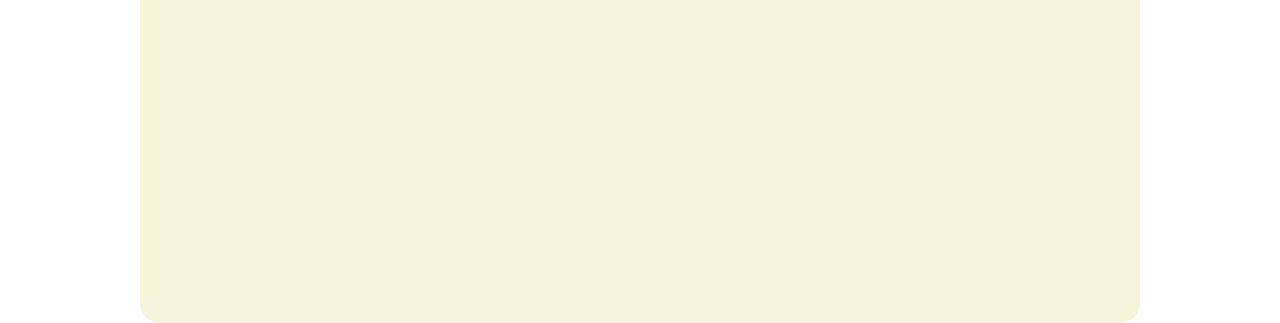
==== commit 48313df8: "修" ====
--- a/index.html
+++ b/index.html
@@ -29,7 +29,7 @@
                         <a href="#">首页</a>
                     </li>
                     <li class="iconfont icon-dati">
-                        <a href="#">我的学习</a>
+                        <a href="html/myStudy.html">我的学习</a>
                     </li>
                     <li class="iconfont icon-jieshao">
                         <a href="html/aboutMe.html">关于我</a>
@@ -55,10 +55,10 @@
                         <a href="index.html">首页</a>
                     </li>
                     <li class="iconfont icon-dati">
-                        <a href="#">我的学习</a>
+                        <a href="html/myStudy.html">我的学习</a>
                     </li>
                     <li class="iconfont icon-jieshao">
-                        <a href="#">关于我</a>
+                        <a href="html/aboutMe.html">关于我</a>
                     </li>
                     <li class="iconfont icon-shenghuo">
                         <a href="#">我的生活</a>
--- a/font/iconfont.css
+++ b/font/iconfont.css
@@ -1,16 +1,36 @@
 @font-face {
     font-family: "iconfont";
     /* Project id 3209487 */
-    src: url('iconfont.woff2?t=1646034906752') format('woff2'), url('iconfont.woff?t=1646034906752') format('woff'), url('iconfont.ttf?t=1646034906752') format('truetype');
+    src: url('iconfont.woff2?t=1646307033573') format('woff2'), url('iconfont.woff?t=1646307033573') format('woff'), url('iconfont.ttf?t=1646307033573') format('truetype');
 }
 
 .iconfont {
     font-family: "iconfont" !important;
     font-size: 16px;
     font-style: normal;
-    color: aliceblue;
     -webkit-font-smoothing: antialiased;
     -moz-osx-font-smoothing: grayscale;
+    color: aliceblue;
+}
+
+.icon-yangshi:before {
+    content: "\e632";
+}
+
+.icon-html:before {
+    content: "\f1d0";
+}
+
+.icon-suanfaku:before {
+    content: "\e623";
+}
+
+.icon-kuangjia:before {
+    content: "\e603";
+}
+
+.icon-js:before {
+    content: "\e60d";
 }
 
 .icon-claw:before {
--- a/css/index.css
+++ b/css/index.css
@@ -62,8 +62,10 @@
             }
             
             header .bar li {
+                width: 100%;
                 padding: 0 5px;
                 transition: 0.5s all;
+                text-align: center;
             }
             
             header .bar a {
@@ -158,7 +160,7 @@
             main .myself {
                 display: flex;
                 justify-content: space-evenly;
-                align-content: space-around;
+                align-content: space-between;
                 flex-wrap: wrap;
                 height: 450px;
                 margin-top: 20px;
--- a/css/index(响应式部分代码).css
+++ b/css/index(响应式部分代码).css
@@ -69,6 +69,9 @@
         width: 700px;
         margin: 0 auto;
     }
+    header .bar {
+        width: 80%;
+    }
     main .myself {
         align-content: flex-start;
         height: 100%;
